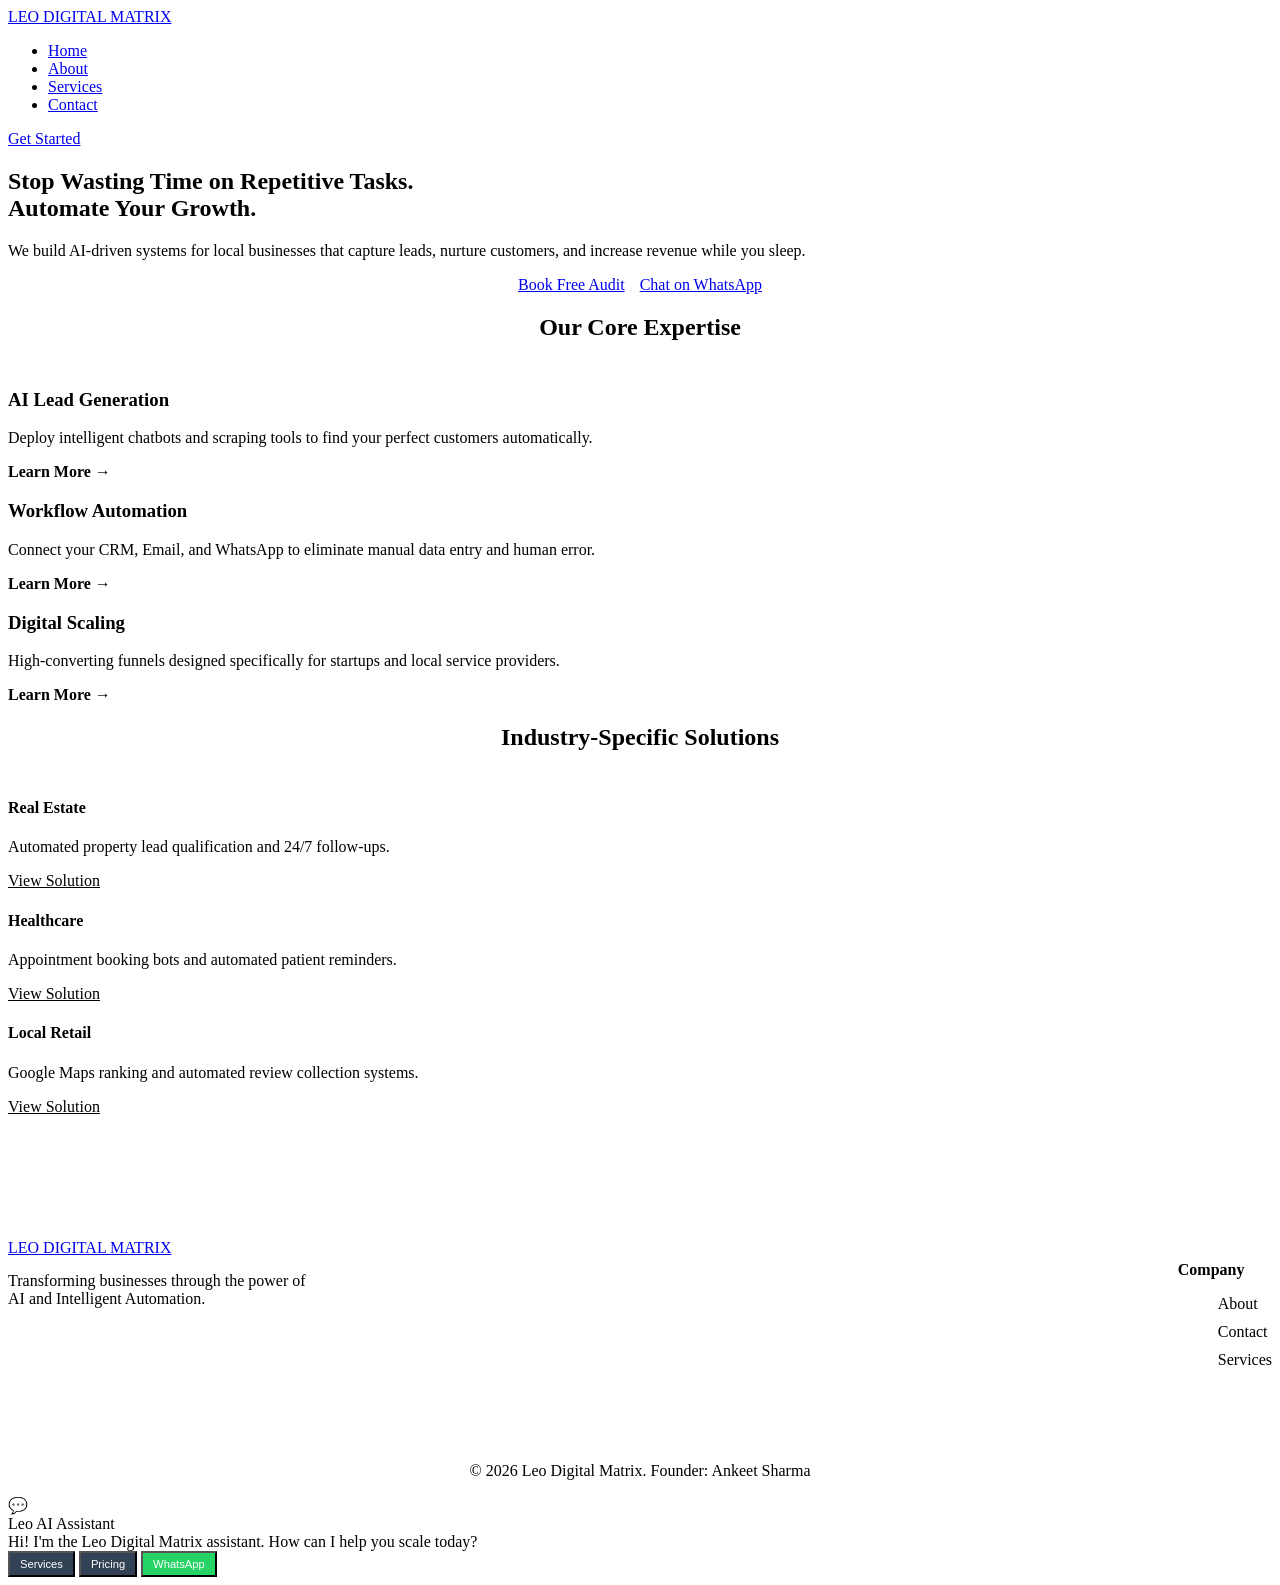
==== index.html @ 2018ec7e "Create index.html" ====
<!DOCTYPE html>
<html lang="en">
<head>
    <meta charset="UTF-8">
    <meta name="viewport" content="width=device-width, initial-scale=1.0">
    <title>Leo Digital Matrix | Automate Your Business. Increase Revenue.</title>
    <meta name="description" content="AI Automation and Digital Growth strategies by Ankeet Sharma. Scale your local business.">
    <link rel="stylesheet" href="style.css">
    <link href="https://fonts.googleapis.com/css2?family=Inter:wght@400;600;700;800&display=swap" rel="stylesheet">
</head>
<body>

<header>
    <div class="container">
        <nav>
            <a href="index.html" class="logo">LEO DIGITAL MATRIX</a>
            <ul class="nav-links">
                <li><a href="index.html">Home</a></li>
                <li><a href="about.html">About</a></li>
                <li><a href="services.html">Services</a></li>
                <li><a href="contact.html">Contact</a></li>
            </ul>
            <a href="https://wa.me/919811109886" class="btn btn-primary">Get Started</a>
        </nav>
    </div>
</header>

<section class="hero">
    <div class="container">
        <h1>Stop Wasting Time on Repetitive Tasks. <br><span style="color: var(--primary)">Automate Your Growth.</span></h1>
        <p>We build AI-driven systems for local businesses that capture leads, nurture customers, and increase revenue while you sleep.</p>
        <div style="display: flex; gap: 15px; justify-content: center; flex-wrap: wrap;">
            <a href="contact.html" class="btn btn-primary">Book Free Audit</a>
            <a href="https://wa.me/919811109886" class="btn btn-whatsapp">Chat on WhatsApp</a>
        </div>
    </div>
</section>

<section id="services">
    <div class="container">
        <h2 style="text-align: center; margin-bottom: 3rem;">Our Core Expertise</h2>
        <div class="grid">
            <div class="card">
                <h3>AI Lead Generation</h3>
                <p>Deploy intelligent chatbots and scraping tools to find your perfect customers automatically.</p>
                <a href="services/ai-services.html" style="color: var(--primary); text-decoration: none; font-weight: 600;">Learn More →</a>
            </div>
            <div class="card">
                <h3>Workflow Automation</h3>
                <p>Connect your CRM, Email, and WhatsApp to eliminate manual data entry and human error.</p>
                <a href="services/automation.html" style="color: var(--primary); text-decoration: none; font-weight: 600;">Learn More →</a>
            </div>
            <div class="card">
                <h3>Digital Scaling</h3>
                <p>High-converting funnels designed specifically for startups and local service providers.</p>
                <a href="services/digital-growth.html" style="color: var(--primary); text-decoration: none; font-weight: 600;">Learn More →</a>
            </div>
        </div>
    </div>
</section>

<section style="background: rgba(255,255,255,0.02);">
    <div class="container">
        <h2 style="text-align: center; margin-bottom: 3rem;">Industry-Specific Solutions</h2>
        <div class="grid">
            <div class="card">
                <h4>Real Estate</h4>
                <p>Automated property lead qualification and 24/7 follow-ups.</p>
                <a href="solutions/real-estate.html" style="color: var(--text-light);">View Solution</a>
            </div>
            <div class="card">
                <h4>Healthcare</h4>
                <p>Appointment booking bots and automated patient reminders.</p>
                <a href="solutions/healthcare.html" style="color: var(--text-light);">View Solution</a>
            </div>
            <div class="card">
                <h4>Local Retail</h4>
                <p>Google Maps ranking and automated review collection systems.</p>
                <a href="solutions/local-business.html" style="color: var(--text-light);">View Solution</a>
            </div>
        </div>
    </div>
</section>

<section>
    <div class="container">
        <div class="card" style="background: var(--gradient); text-align: center; color: white;">
            <h2 style="margin-bottom: 10px;">Scale Smarter, Not Harder</h2>
            <p style="color: white; margin-bottom: 25px; opacity: 0.9;">Join the businesses currently using Leo Digital Matrix to dominate their market.</p>
            <a href="contact.html" class="btn" style="background: white; color: var(--secondary);">Contact Ankeet Sharma</a>
        </div>
    </div>
</section>

<footer>
    <div class="container">
        <div style="display: flex; justify-content: space-between; flex-wrap: wrap; gap: 40px; padding-bottom: 40px;">
            <div style="max-width: 300px;">
                <a href="index.html" class="logo">LEO DIGITAL MATRIX</a>
                <p style="margin-top: 15px;">Transforming businesses through the power of AI and Intelligent Automation.</p>
            </div>
            <div>
                <h4 style="margin-bottom: 15px;">Company</h4>
                <ul style="list-style: none; display: flex; flex-direction: column; gap: 10px;">
                    <li><a href="about.html" style="color: var(--text-dim); text-decoration: none;">About</a></li>
                    <li><a href="contact.html" style="color: var(--text-dim); text-decoration: none;">Contact</a></li>
                    <li><a href="services.html" style="color: var(--text-dim); text-decoration: none;">Services</a></li>
                </ul>
            </div>
        </div>
        <div style="text-align: center; border-top: 1px solid rgba(255,255,255,0.1); padding-top: 20px;">
            <p>&copy; 2026 Leo Digital Matrix. Founder: Ankeet Sharma</p>
        </div>
    </div>
</footer>

<div id="chatbot-trigger">💬</div>
<div id="chat-window">
    <div class="chat-header">Leo AI Assistant</div>
    <div class="chat-body" id="chat-body">
        <div class="chat-msg msg-bot">Hi! I'm the Leo Digital Matrix assistant. How can I help you scale today?</div>
    </div>
    <div class="chat-footer">
        <button onclick="chatAnswer('services')" class="btn" style="padding: 5px 10px; font-size: 0.7rem; background: #334155; color: white;">Services</button>
        <button onclick="chatAnswer('pricing')" class="btn" style="padding: 5px 10px; font-size: 0.7rem; background: #334155; color: white;">Pricing</button>
        <button onclick="window.location.href='https://wa.me/919811109886'" class="btn" style="padding: 5px 10px; font-size: 0.7rem; background: #25d366; color: white;">WhatsApp</button>
    </div>
</div>

<script src="script.js"></script>
</body>
  </html>
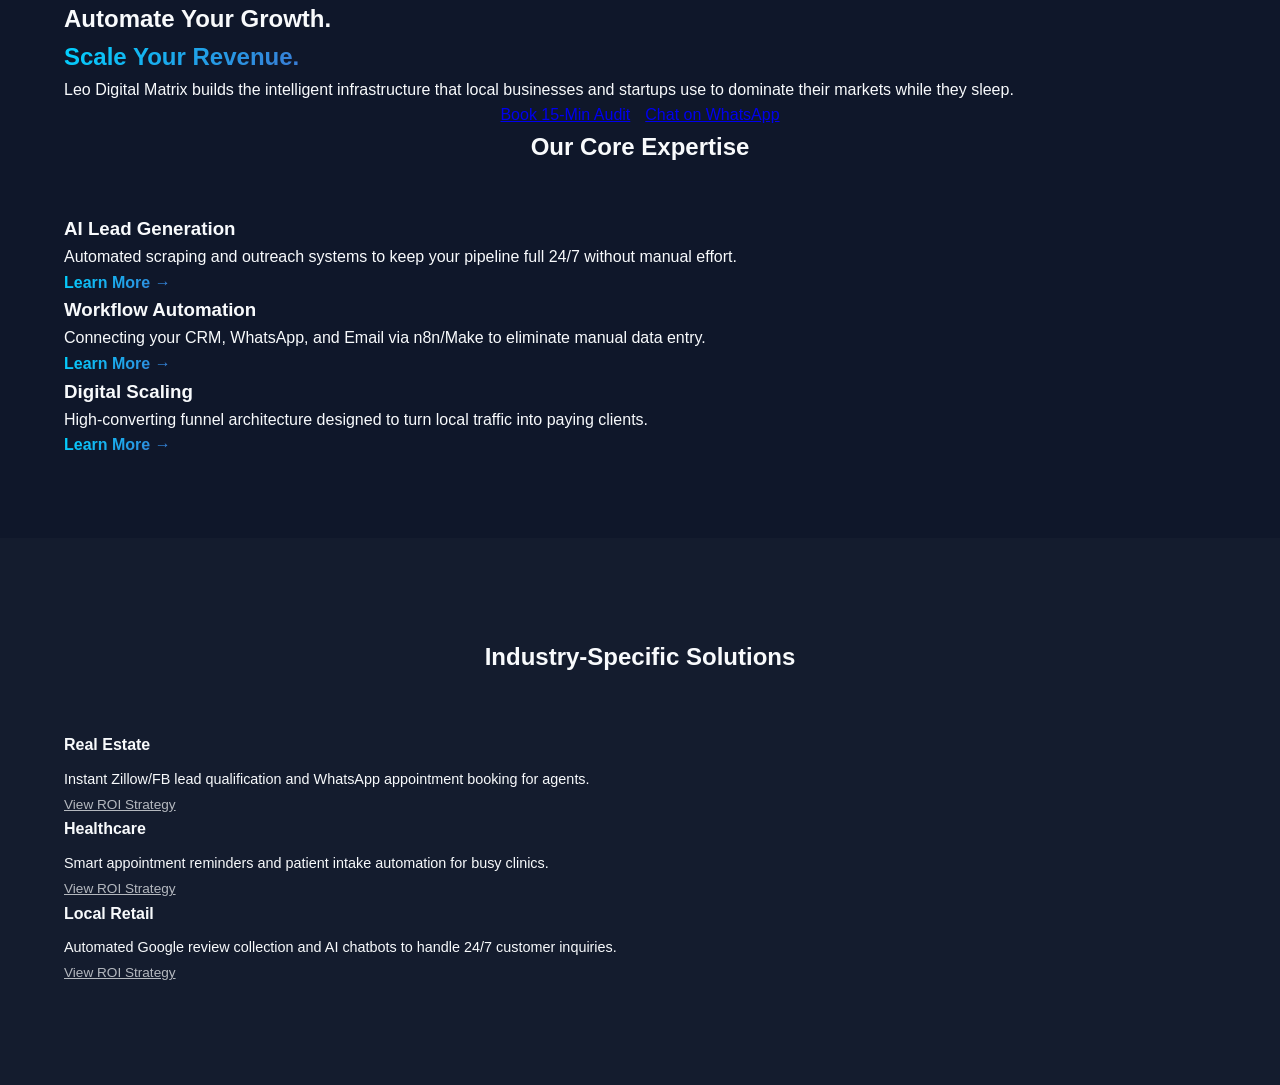
==== commit c3711275: "Update index.html" ====
--- a/index.html
+++ b/index.html
@@ -4,130 +4,72 @@
     <meta charset="UTF-8">
     <meta name="viewport" content="width=device-width, initial-scale=1.0">
     <title>Leo Digital Matrix | Automate Your Business. Increase Revenue.</title>
-    <meta name="description" content="AI Automation and Digital Growth strategies by Ankeet Sharma. Scale your local business.">
-    <link rel="stylesheet" href="style.css">
+    <meta name="description" content="AI Automation Agency by Ankeet Sharma. We build intelligent workflows for local businesses.">
+    <link rel="stylesheet" href="/style.css">
     <link href="https://fonts.googleapis.com/css2?family=Inter:wght@400;600;700;800&display=swap" rel="stylesheet">
 </head>
 <body>
 
-<header>
-    <div class="container">
-        <nav>
-            <a href="index.html" class="logo">LEO DIGITAL MATRIX</a>
-            <ul class="nav-links">
-                <li><a href="index.html">Home</a></li>
-                <li><a href="about.html">About</a></li>
-                <li><a href="services.html">Services</a></li>
-                <li><a href="contact.html">Contact</a></li>
-            </ul>
-            <a href="https://wa.me/919811109886" class="btn btn-primary">Get Started</a>
-        </nav>
-    </div>
-</header>
+    <header id="header-placeholder"></header>
 
-<section class="hero">
-    <div class="container">
-        <h1>Stop Wasting Time on Repetitive Tasks. <br><span style="color: var(--primary)">Automate Your Growth.</span></h1>
-        <p>We build AI-driven systems for local businesses that capture leads, nurture customers, and increase revenue while you sleep.</p>
-        <div style="display: flex; gap: 15px; justify-content: center; flex-wrap: wrap;">
-            <a href="contact.html" class="btn btn-primary">Book Free Audit</a>
-            <a href="https://wa.me/919811109886" class="btn btn-whatsapp">Chat on WhatsApp</a>
-        </div>
-    </div>
-</section>
+    <main>
+        <section class="hero container">
+            <h1>Automate Your Growth. <br><span class="text-gradient">Scale Your Revenue.</span></h1>
+            <p>Leo Digital Matrix builds the intelligent infrastructure that local businesses and startups use to dominate their markets while they sleep.</p>
+            <div style="display: flex; gap: 15px; justify-content: center; flex-wrap: wrap;">
+                <a href="/contact.html" class="btn btn-primary">Book 15-Min Audit</a>
+                <a href="https://wa.me/919811109886" class="btn btn-whatsapp">Chat on WhatsApp</a>
+            </div>
+        </section>
 
-<section id="services">
-    <div class="container">
-        <h2 style="text-align: center; margin-bottom: 3rem;">Our Core Expertise</h2>
-        <div class="grid">
-            <div class="card">
-                <h3>AI Lead Generation</h3>
-                <p>Deploy intelligent chatbots and scraping tools to find your perfect customers automatically.</p>
-                <a href="services/ai-services.html" style="color: var(--primary); text-decoration: none; font-weight: 600;">Learn More →</a>
+        <section class="container">
+            <h2 style="text-align: center; margin-bottom: 3rem;">Our Core Expertise</h2>
+            <div class="grid">
+                <div class="card">
+                    <h3>AI Lead Generation</h3>
+                    <p>Automated scraping and outreach systems to keep your pipeline full 24/7 without manual effort.</p>
+                    <a href="/services/ai-services.html" class="text-gradient" style="text-decoration: none; font-weight: 600;">Learn More →</a>
+                </div>
+                <div class="card">
+                    <h3>Workflow Automation</h3>
+                    <p>Connecting your CRM, WhatsApp, and Email via n8n/Make to eliminate manual data entry.</p>
+                    <a href="/services/automation.html" class="text-gradient" style="text-decoration: none; font-weight: 600;">Learn More →</a>
+                </div>
+                <div class="card">
+                    <h3>Digital Scaling</h3>
+                    <p>High-converting funnel architecture designed to turn local traffic into paying clients.</p>
+                    <a href="/services/digital-growth.html" class="text-gradient" style="text-decoration: none; font-weight: 600;">Learn More →</a>
+                </div>
             </div>
-            <div class="card">
-                <h3>Workflow Automation</h3>
-                <p>Connect your CRM, Email, and WhatsApp to eliminate manual data entry and human error.</p>
-                <a href="services/automation.html" style="color: var(--primary); text-decoration: none; font-weight: 600;">Learn More →</a>
+        </section>
+
+        <section style="background: rgba(255,255,255,0.02); padding: 100px 0; margin-top: 80px;">
+            <div class="container">
+                <h2 style="text-align: center; margin-bottom: 3.5rem;">Industry-Specific Solutions</h2>
+                <div class="grid">
+                    <div class="card">
+                        <h4>Real Estate</h4>
+                        <p style="font-size: 0.9rem; margin-top: 10px;">Instant Zillow/FB lead qualification and WhatsApp appointment booking for agents.</p>
+                        <a href="/solutions/real-estate.html" style="color: var(--text); opacity: 0.7; font-size: 0.85rem;">View ROI Strategy</a>
+                    </div>
+                    <div class="card">
+                        <h4>Healthcare</h4>
+                        <p style="font-size: 0.9rem; margin-top: 10px;">Smart appointment reminders and patient intake automation for busy clinics.</p>
+                        <a href="/solutions/healthcare.html" style="color: var(--text); opacity: 0.7; font-size: 0.85rem;">View ROI Strategy</a>
+                    </div>
+                    <div class="card">
+                        <h4>Local Retail</h4>
+                        <p style="font-size: 0.9rem; margin-top: 10px;">Automated Google review collection and AI chatbots to handle 24/7 customer inquiries.</p>
+                        <a href="/solutions/local-business.html" style="color: var(--text); opacity: 0.7; font-size: 0.85rem;">View ROI Strategy</a>
+                    </div>
+                </div>
             </div>
-            <div class="card">
-                <h3>Digital Scaling</h3>
-                <p>High-converting funnels designed specifically for startups and local service providers.</p>
-                <a href="services/digital-growth.html" style="color: var(--primary); text-decoration: none; font-weight: 600;">Learn More →</a>
-            </div>
-        </div>
-    </div>
-</section>
+        </section>
+    </main>
 
-<section style="background: rgba(255,255,255,0.02);">
-    <div class="container">
-        <h2 style="text-align: center; margin-bottom: 3rem;">Industry-Specific Solutions</h2>
-        <div class="grid">
-            <div class="card">
-                <h4>Real Estate</h4>
-                <p>Automated property lead qualification and 24/7 follow-ups.</p>
-                <a href="solutions/real-estate.html" style="color: var(--text-light);">View Solution</a>
-            </div>
-            <div class="card">
-                <h4>Healthcare</h4>
-                <p>Appointment booking bots and automated patient reminders.</p>
-                <a href="solutions/healthcare.html" style="color: var(--text-light);">View Solution</a>
-            </div>
-            <div class="card">
-                <h4>Local Retail</h4>
-                <p>Google Maps ranking and automated review collection systems.</p>
-                <a href="solutions/local-business.html" style="color: var(--text-light);">View Solution</a>
-            </div>
-        </div>
-    </div>
-</section>
+    <footer id="footer-placeholder"></footer>
+    <div id="chatbot-placeholder"></div>
 
-<section>
-    <div class="container">
-        <div class="card" style="background: var(--gradient); text-align: center; color: white;">
-            <h2 style="margin-bottom: 10px;">Scale Smarter, Not Harder</h2>
-            <p style="color: white; margin-bottom: 25px; opacity: 0.9;">Join the businesses currently using Leo Digital Matrix to dominate their market.</p>
-            <a href="contact.html" class="btn" style="background: white; color: var(--secondary);">Contact Ankeet Sharma</a>
-        </div>
-    </div>
-</section>
-
-<footer>
-    <div class="container">
-        <div style="display: flex; justify-content: space-between; flex-wrap: wrap; gap: 40px; padding-bottom: 40px;">
-            <div style="max-width: 300px;">
-                <a href="index.html" class="logo">LEO DIGITAL MATRIX</a>
-                <p style="margin-top: 15px;">Transforming businesses through the power of AI and Intelligent Automation.</p>
-            </div>
-            <div>
-                <h4 style="margin-bottom: 15px;">Company</h4>
-                <ul style="list-style: none; display: flex; flex-direction: column; gap: 10px;">
-                    <li><a href="about.html" style="color: var(--text-dim); text-decoration: none;">About</a></li>
-                    <li><a href="contact.html" style="color: var(--text-dim); text-decoration: none;">Contact</a></li>
-                    <li><a href="services.html" style="color: var(--text-dim); text-decoration: none;">Services</a></li>
-                </ul>
-            </div>
-        </div>
-        <div style="text-align: center; border-top: 1px solid rgba(255,255,255,0.1); padding-top: 20px;">
-            <p>&copy; 2026 Leo Digital Matrix. Founder: Ankeet Sharma</p>
-        </div>
-    </div>
-</footer>
-
-<div id="chatbot-trigger">💬</div>
-<div id="chat-window">
-    <div class="chat-header">Leo AI Assistant</div>
-    <div class="chat-body" id="chat-body">
-        <div class="chat-msg msg-bot">Hi! I'm the Leo Digital Matrix assistant. How can I help you scale today?</div>
-    </div>
-    <div class="chat-footer">
-        <button onclick="chatAnswer('services')" class="btn" style="padding: 5px 10px; font-size: 0.7rem; background: #334155; color: white;">Services</button>
-        <button onclick="chatAnswer('pricing')" class="btn" style="padding: 5px 10px; font-size: 0.7rem; background: #334155; color: white;">Pricing</button>
-        <button onclick="window.location.href='https://wa.me/919811109886'" class="btn" style="padding: 5px 10px; font-size: 0.7rem; background: #25d366; color: white;">WhatsApp</button>
-    </div>
-</div>
-
-<script src="script.js"></script>
+    <script src="/script.js"></script>
 </body>
-  </html>
-  
+</html>
--- a/style.css
+++ b/style.css
@@ -0,0 +1,35 @@
+:root {
+    --primary: #00d2ff;
+    --secondary: #3a7bd5;
+    --dark: #0f172a;
+    --card-bg: #1e293b;
+    --glass: rgba(30, 41, 59, 0.7);
+    --text: #f8fafc;
+    --text-dim: #94a3b8;
+    --gradient: linear-gradient(135deg, #00d2ff 0%, #3a7bd5 100%);
+}
+
+/* Global Styles */
+* { margin: 0; padding: 0; box-sizing: border-box; font-family: 'Inter', sans-serif; }
+body { background: var(--dark); color: var(--text); line-height: 1.6; }
+.container { max-width: 1200px; margin: 0 auto; padding: 0 24px; }
+.text-gradient { background: var(--gradient); -webkit-background-clip: text; -webkit-text-fill-color: transparent; }
+
+/* Hybrid Header Dropdowns */
+.nav-links { display: flex; gap: 2rem; list-style: none; align-items: center; }
+.dropdown { position: relative; }
+.dropdown-menu { 
+    position: absolute; top: 100%; left: 0; background: var(--card-bg); 
+    display: none; min-width: 200px; padding: 10px; border-radius: 8px; border: 1px solid rgba(255,255,255,0.1);
+}
+.dropdown:hover .dropdown-menu { display: block; }
+.dropdown-menu a { display: block; padding: 8px 12px; font-size: 0.9rem; }
+
+/* Glassmorphism Chatbot */
+#chat-window {
+    background: var(--glass);
+    backdrop-filter: blur(15px);
+    border: 1px solid rgba(255,255,255,0.1);
+}
+
+/* Add your existing card and btn styles here... */
